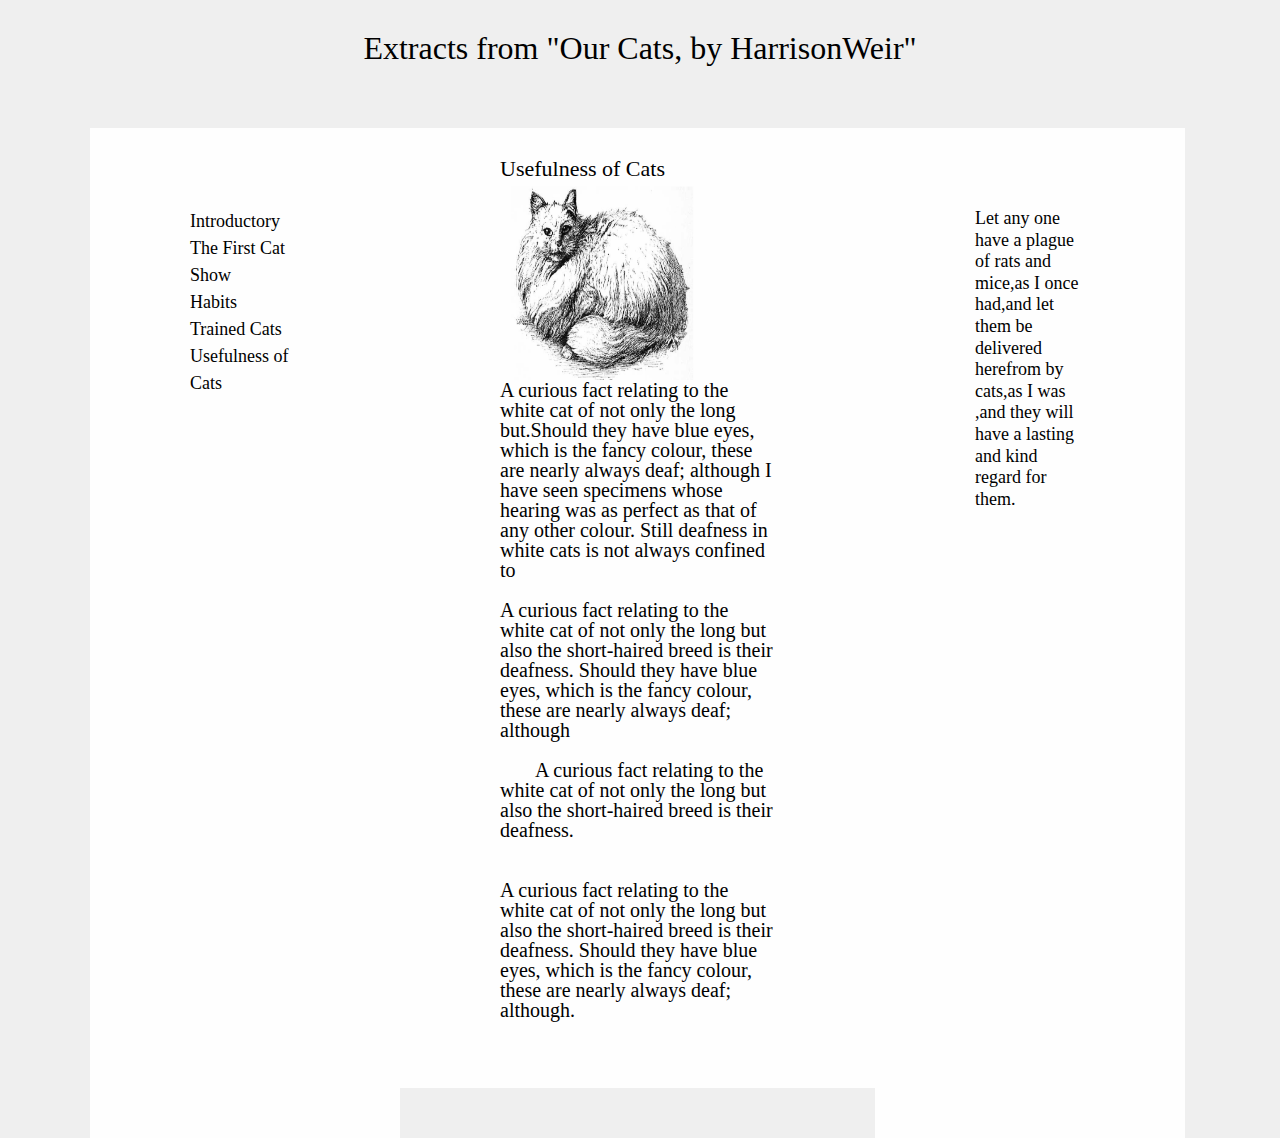
==== block-BHaabd/index.html @ a668a241 "our cats" ====
<html lang="en">
<head>
    <meta charset="UTF-8">
    <meta http-equiv="X-UA-Compatible" content="IE=edge">
    <meta name="viewport" content="width=device-width, initial-scale=1.0">
    <title>Our cats</title>
    <link rel="stylesheet" href="style.css">
</head>
<body>
    <header class="header">
        <div class="container">
            <h1>Extracts from "Our Cats, by HarrisonWeir"</h1>
        </div>
    </header>
    <main>
        <section>
            <div class="container">
                <div class="col col1">
                  <P class="para">Introductory</P>
                  <P class="para">The First Cat Show</P>
                  <P class="para">Habits</P>
                  <P class="para">Trained Cats</P>
                  <P class="para">Usefulness of Cats</P>
                </div>
                <div class="col col2">
                    <h2>Usefulness of Cats</h2>
                    <img src="cat.png" alt="cat">
                    <p class="para2">A curious fact relating to the white cat of not only the long but.Should they have blue eyes, which is the fancy colour, these are nearly always deaf; although I have seen specimens whose hearing was as perfect as that of any other colour. Still deafness in white cats is not always confined to</p><br>
                    <P>A curious fact relating to the white cat of not only the long but also the short-haired breed is their deafness. Should they have blue eyes, which is the fancy colour, these are nearly always deaf; although</P><br>
                    <P>&nbsp &nbsp &nbsp &nbspA curious fact relating to the white cat of not only the long but also the short-haired breed is their deafness.</P><br><br>
                    <P>A curious fact relating to the white cat of not only the long but also the short-haired breed is their deafness. Should they have blue eyes, which is the fancy colour, these are nearly always deaf; although.</P>
                </div>
                <div class="col col3"><P>Let any one have a plague of rats and mice,as I once had,and let them be delivered herefrom by cats,as I was ,and they will have
                    a lasting and kind regard for them.</P>
                </div>
            </div>
        </section>
    </main>
    
</body>
</html>
---- block-BHaabd/style.css ----
html, body, div, span, applet, object, iframe,
h1, h2, h3, h4, h5, h6, p, blockquote, pre,
a, abbr, acronym, address, big, cite, code,
del, dfn, em, img, ins, kbd, q, s, samp,
small, strike, strong, sub, sup, tt, var,
b, u, i, center,
dl, dt, dd, ol, ul, li,
fieldset, form, label, legend,
table, caption, tbody, tfoot, thead, tr, th, td,
article, aside, canvas, details, embed, 
figure, figcaption, footer, header, hgroup, 
menu, nav, output, ruby, section, summary,
time, mark, audio, video {
	margin: 0;
	padding: 0;
	border: 0;
	font-size: 100%;
	font: inherit;
	vertical-align: baseline;
}
/* HTML5 display-role reset for older browsers */
article, aside, details, figcaption, figure, 
footer, header, hgroup, menu, nav, section {
	display: block;
}
body {
	line-height: 1;
    color: black;
    background-color:#EFEFEF;
}
ol, ul {
	list-style: none;
}
blockquote, q {
	quotes: none;
}
blockquote:before, blockquote:after,
q:before, q:after {
	content: '';
	content: none;
}
table {
	border-collapse: collapse;
	border-spacing: 0;
}
/* Custom styles */
.container{
    max-width: 1100px;
    margin: 0 auto;
    padding: 32px 0;
}
.header{
    text-align: center;
    
}
h1{
    font-size: 32px;
}
.col{
    background-color: #FEFEFE;
    float: left;
    padding: 30px 100px;
   
   
    
}


h2{
    font-size: 22px;
}
img{
    width: 200px;
    height: 200px;
}
.col1{
    width: 10%;
    font-size: 18px;
    line-height: 1.5;
    padding-top: 80px;
    height: 900px;
   
}
.col2{
    width: 25%;
    font-size: 20px;
    height: 900px;
}
.col3{
    width:10% ;
    font-size: 18px;
    line-height: 1.2;
    padding-top: 80px;
    height: 900px;
}
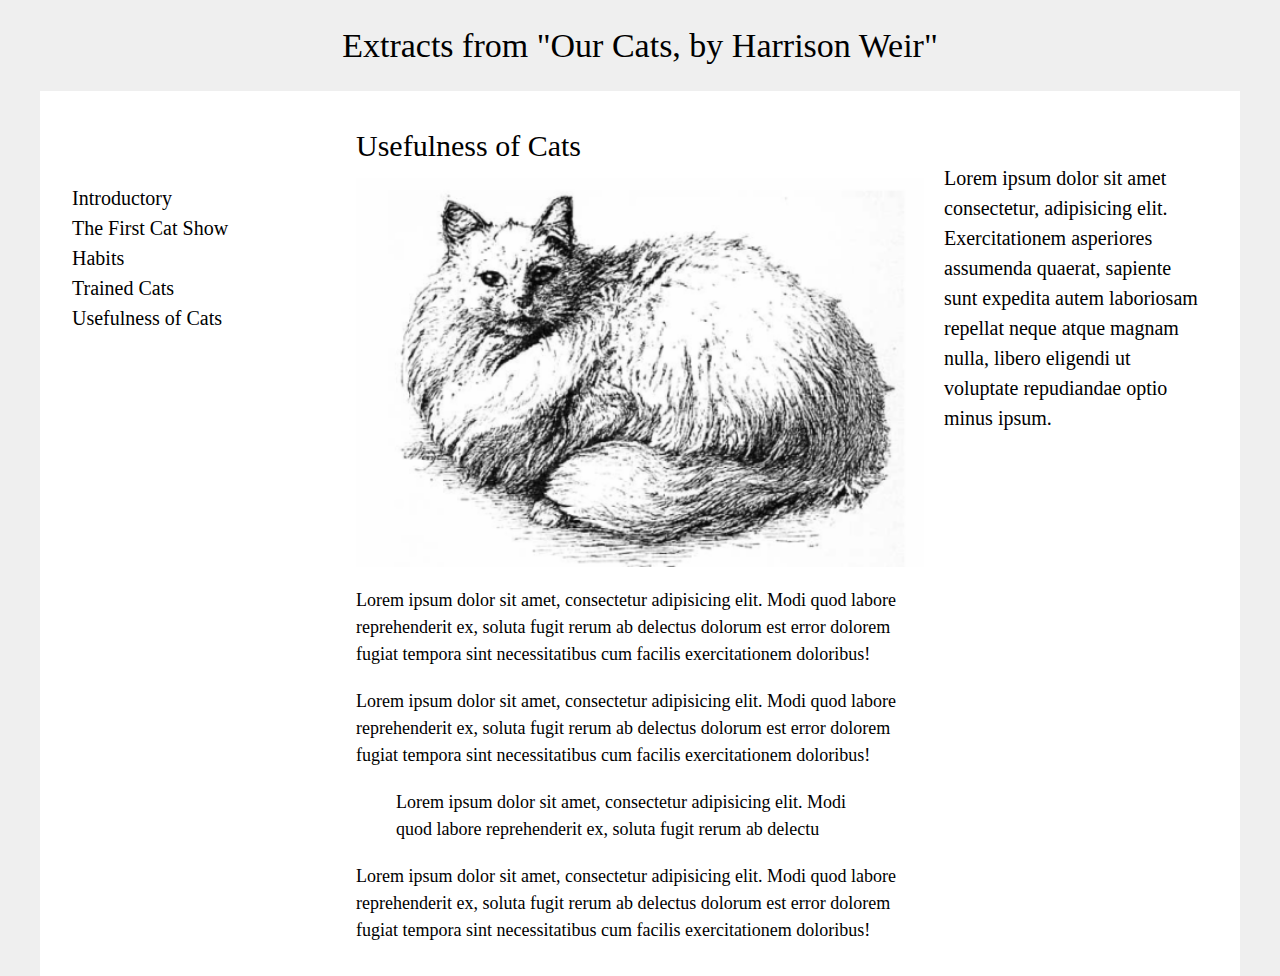
==== commit 7a3e3645: "our cats|updated" ====
--- a/block-BHaabd/index.html
+++ b/block-BHaabd/index.html
@@ -3,39 +3,37 @@
     <meta charset="UTF-8">
     <meta http-equiv="X-UA-Compatible" content="IE=edge">
     <meta name="viewport" content="width=device-width, initial-scale=1.0">
-    <title>Our cats</title>
+    <title>our cats</title>
     <link rel="stylesheet" href="style.css">
 </head>
 <body>
-    <header class="header">
-        <div class="container">
-            <h1>Extracts from "Our Cats, by HarrisonWeir"</h1>
-        </div>
-    </header>
-    <main>
-        <section>
-            <div class="container">
-                <div class="col col1">
-                  <P class="para">Introductory</P>
-                  <P class="para">The First Cat Show</P>
-                  <P class="para">Habits</P>
-                  <P class="para">Trained Cats</P>
-                  <P class="para">Usefulness of Cats</P>
-                </div>
-                <div class="col col2">
-                    <h2>Usefulness of Cats</h2>
-                    <img src="cat.png" alt="cat">
-                    <p class="para2">A curious fact relating to the white cat of not only the long but.Should they have blue eyes, which is the fancy colour, these are nearly always deaf; although I have seen specimens whose hearing was as perfect as that of any other colour. Still deafness in white cats is not always confined to</p><br>
-                    <P>A curious fact relating to the white cat of not only the long but also the short-haired breed is their deafness. Should they have blue eyes, which is the fancy colour, these are nearly always deaf; although</P><br>
-                    <P>&nbsp &nbsp &nbsp &nbspA curious fact relating to the white cat of not only the long but also the short-haired breed is their deafness.</P><br><br>
-                    <P>A curious fact relating to the white cat of not only the long but also the short-haired breed is their deafness. Should they have blue eyes, which is the fancy colour, these are nearly always deaf; although.</P>
-                </div>
-                <div class="col col3"><P>Let any one have a plague of rats and mice,as I once had,and let them be delivered herefrom by cats,as I was ,and they will have
-                    a lasting and kind regard for them.</P>
-                </div>
-            </div>
-        </section>
-    </main>
-    
+   <header class="header">
+   
+    <h1>Extracts from "Our Cats, by Harrison Weir"</h1>
+   
+   </header>
+   <main>
+    <div class="container clearfix">
+    <aside class="left leftside">
+        <p>Introductory</p>
+        <p>The First Cat Show</p>
+        <P>Habits</P>
+        <P>Trained Cats</P>
+        <P>Usefulness of Cats</P>
+    </aside>
+    <article class="left article">
+        <h2>Usefulness of Cats</h2>
+        <img src="cat.png" alt="cat">
+        <P>Lorem ipsum dolor sit amet, consectetur adipisicing elit. Modi quod labore reprehenderit ex, soluta fugit rerum ab delectus dolorum est error dolorem fugiat tempora sint necessitatibus cum facilis exercitationem doloribus!</P>
+        <P>Lorem ipsum dolor sit amet, consectetur adipisicing elit. Modi quod labore reprehenderit ex, soluta fugit rerum ab delectus dolorum est error dolorem fugiat tempora sint necessitatibus cum facilis exercitationem doloribus!</P>
+        <P class="para3">Lorem ipsum dolor sit amet, consectetur adipisicing elit. Modi quod labore reprehenderit ex, soluta fugit rerum ab delectu</P>
+        <P>Lorem ipsum dolor sit amet, consectetur adipisicing elit. Modi quod labore reprehenderit ex, soluta fugit rerum ab delectus dolorum est error dolorem fugiat tempora sint necessitatibus cum facilis exercitationem doloribus!</P>
+
+    </article>
+    <aside class="left rightside">
+        <P>Lorem ipsum dolor sit amet consectetur, adipisicing elit. Exercitationem asperiores assumenda quaerat, sapiente sunt expedita autem laboriosam repellat neque atque magnam nulla, libero eligendi ut voluptate repudiandae optio minus ipsum.</P>
+    </aside>
+</div>
+   </main>
 </body>
-</html>+</html>
--- a/block-BHaabd/style.css
+++ b/block-BHaabd/style.css
@@ -11,85 +11,88 @@
 figure, figcaption, footer, header, hgroup, 
 menu, nav, output, ruby, section, summary,
 time, mark, audio, video {
-	margin: 0;
-	padding: 0;
-	border: 0;
-	font-size: 100%;
-	font: inherit;
-	vertical-align: baseline;
+    margin: 0;
+    padding: 0;
+    border: 0;
+    font-size: 100%;
+    font: inherit;
+    vertical-align: baseline;
 }
 /* HTML5 display-role reset for older browsers */
 article, aside, details, figcaption, figure, 
 footer, header, hgroup, menu, nav, section {
-	display: block;
+    display: block;
 }
 body {
-	line-height: 1;
-    color: black;
-    background-color:#EFEFEF;
+    line-height: 1.5;
+    background-color: #EFEFEF;
+}
+*{
+    box-sizing: border-box;
 }
 ol, ul {
-	list-style: none;
+    list-style: none;
 }
 blockquote, q {
-	quotes: none;
+    quotes: none;
 }
 blockquote:before, blockquote:after,
 q:before, q:after {
-	content: '';
-	content: none;
+    content: '';
+    content: none;
 }
 table {
-	border-collapse: collapse;
-	border-spacing: 0;
+    border-collapse: collapse;
+    border-spacing: 0;
 }
-/* Custom styles */
+h1{
+    font-size: 34px;
+    text-align: center;
+    padding: 20px 0;
+}
 .container{
-    max-width: 1100px;
+    max-width: 1200px;
     margin: 0 auto;
-    padding: 32px 0;
+    padding: 32px;
+    background-color: white;
 }
-.header{
-    text-align: center;
+img{
+    width: 100%;
+}
+.left{
+    float: left;
+}
+.clearfix::before, .clearfix::after{
+    content: "";
+    display: table;
+}
+.clearfix::after{
+    clear: both;
+}
+aside{
+    width: 25%;
+}
+article{
+    width: 50%;
+}
+.leftside{
+    font-size: 20px;
+    margin-top: 60px;
+}
+h2{
+    font-size: 30px;
+    margin-bottom: 10px;
     
 }
-h1{
-    font-size: 32px;
+.article p{
+    font-size: 18px;
+    margin-top: 20px;
 }
-.col{
-    background-color: #FEFEFE;
-    float: left;
-    padding: 30px 100px;
-   
-   
-    
+.para3{
+    padding: 0 40px;
 }
-
-
-h2{
-    font-size: 22px;
+.rightside{
+    padding-left: 20px;
+    font-size: 20px;
+    margin-top: 40px;
 }
-img{
-    width: 200px;
-    height: 200px;
-}
-.col1{
-    width: 10%;
-    font-size: 18px;
-    line-height: 1.5;
-    padding-top: 80px;
-    height: 900px;
-   
-}
-.col2{
-    width: 25%;
-    font-size: 20px;
-    height: 900px;
-}
-.col3{
-    width:10% ;
-    font-size: 18px;
-    line-height: 1.2;
-    padding-top: 80px;
-    height: 900px;
-}